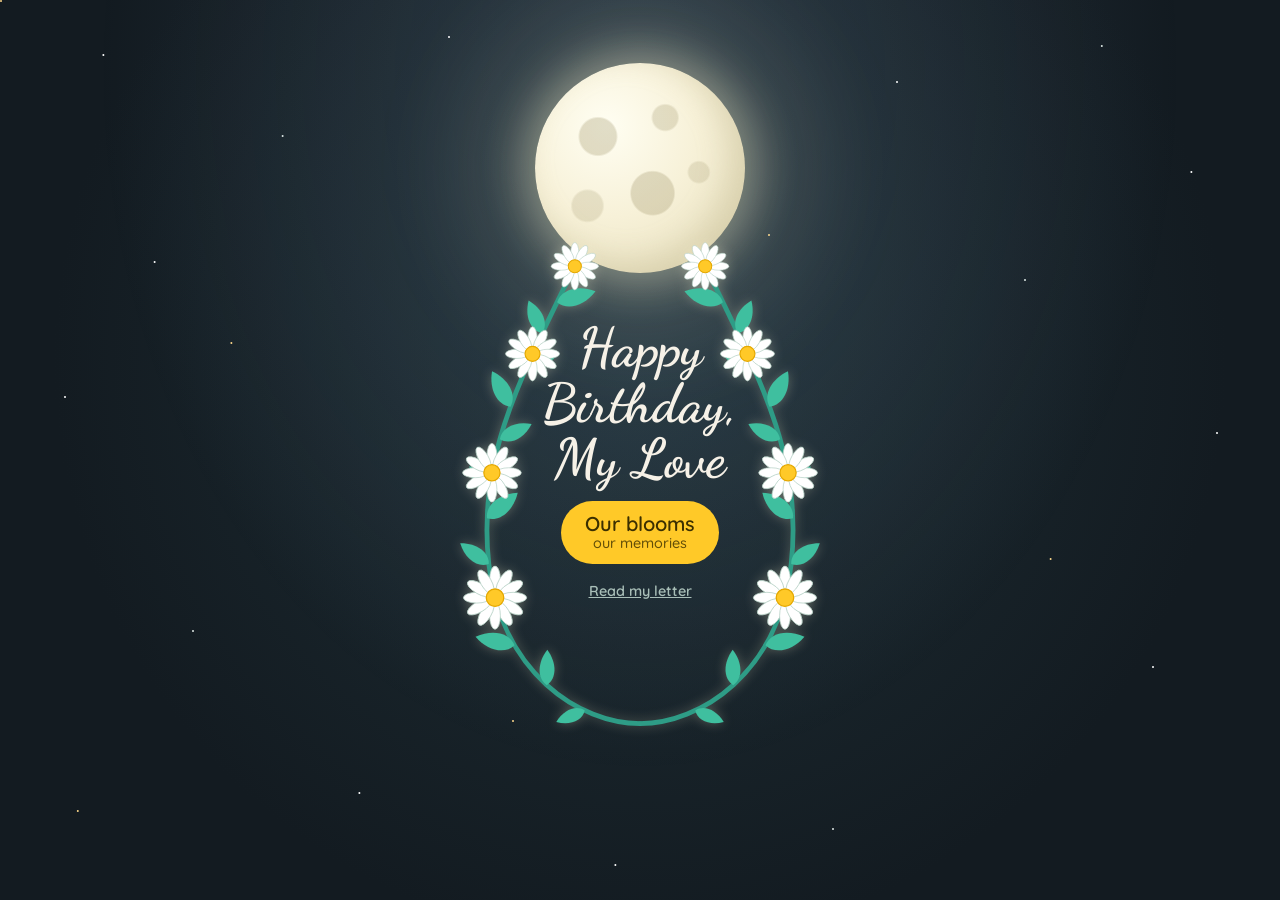
==== index.html @ 22a69042 "Add birthday page project Co-authored-by: Copilot <223556219+Copilot@users.noreply.github.com>" ====
<!DOCTYPE html>
<html lang="en">
<head>
<meta charset="utf-8">
<meta name="viewport" content="width=device-width, initial-scale=1, viewport-fit=cover">
<title>Happy Birthday, My Love</title>
<link rel="preconnect" href="https://fonts.googleapis.com"><link rel="preconnect" href="https://fonts.gstatic.com" crossorigin>
<link href="https://fonts.googleapis.com/css2?family=Dancing+Script:wght@600;700&family=Quicksand:wght@500;600&display=swap" rel="stylesheet">
<link rel="stylesheet" href="styles.css">
</head>
<body>
<div class="stars" aria-hidden="true"></div>
<div class="moon" aria-hidden="true"></div>
<main class="stage">
<div class="wreath">
<svg id="wr" viewBox="0 0 400 500" aria-hidden="true"></svg>
<div class="center">
<h1 class="greet">Happy<br>Birthday,<br>My Love</h1>
<button class="pop" id="open">Our blooms<small>our memories</small></button>
<button class="link" id="lopen">Read my letter</button>
</div>
</div>
</main>

<div id="scene" hidden>
<div id="field" aria-hidden="true"></div>
<div id="hearts" aria-hidden="true"></div>
<button id="back">Back</button>
<button id="export" class="edit-only">Save photos &amp; names</button>
<section class="tree">
<h2>Our blooms ♥</h2>
<p>Every flower holds a little piece of us</p>
<svg viewBox="0 0 400 820" role="group" aria-label="Branch with five memory daisies">
<g fill="none" stroke="var(--stem)" stroke-linecap="round">
<path class="draw" pathLength="1" style="--dt:2.4s" stroke-width="12" d="M200 820 C190 700 215 620 200 520 C185 420 215 330 200 230 C190 150 205 90 200 40"/>
<g stroke-width="7" style="--dt:1.2s">
<path class="draw" pathLength="1" style="--dd:1s;--dt:1.2s" d="M200 690 C250 670 290 650 320 610"/>
<path class="draw" pathLength="1" style="--dd:1.3s;--dt:1.2s" d="M203 560 C150 540 110 520 80 470"/>
<path class="draw" pathLength="1" style="--dd:1.6s;--dt:1.2s" d="M200 420 C250 400 290 380 320 330"/>
<path class="draw" pathLength="1" style="--dd:1.9s;--dt:1.2s" d="M203 290 C150 270 110 250 80 200"/>
<path class="draw" pathLength="1" style="--dd:2.2s;--dt:1.2s" d="M200 150 C240 130 270 110 290 70"/></g></g>
<g fill="var(--teal)"><ellipse cx="260" cy="655" rx="22" ry="9" transform="rotate(-30 260 655)"/><ellipse cx="145" cy="535" rx="22" ry="9" transform="rotate(30 145 535)"/><ellipse cx="260" cy="395" rx="22" ry="9" transform="rotate(-30 260 395)"/><ellipse cx="145" cy="270" rx="22" ry="9" transform="rotate(30 145 270)"/><ellipse cx="235" cy="125" rx="20" ry="8" transform="rotate(-30 235 125)"/><ellipse cx="215" cy="760" rx="22" ry="9" transform="rotate(25 215 760)"/><ellipse cx="185" cy="360" rx="20" ry="8" transform="rotate(-150 185 360)"/></g>
<g fill="#ff8fb1" font-size="24" text-anchor="middle"><text class="hb" x="232" y="745">♥</text><text class="hb" x="165" y="615">♥</text><text class="hb" x="236" y="470">♥</text><text class="hb" x="166" y="345">♥</text><text class="hb" x="238" y="205">♥</text><text class="hb" x="160" y="100">♥</text></g>
<g id="nodes"></g>
</svg>
</section>
</div>

<dialog id="dlg" aria-label="Memory">
<div class="ph" id="ph"></div>
<div class="bar">
<input type="text" id="cap" maxlength="80" placeholder="Name this bloom ♥" aria-label="Bloom name">
<div class="row"><label class="btn edit-only" tabindex="0" id="up">Add our photo<input type="file" id="file" accept="image/*" hidden></label><button class="alt" id="close">Close</button></div>
</div>
</dialog>

<dialog id="letter" aria-label="Love letter">
<div class="sheet">
<p>My love,</p>
<p>Happy birthday! Every day with you feels like a field of daisies in full bloom: bright, gentle, and full of little joys. Thank you for your laughter, your patience, and the way you make ordinary moments feel like magic.</p>
<p>I hope this year brings you everything you wish for, and I hope I get to be there for all of it.</p>
<p>I love you today, tomorrow, and always.</p>
<p class="sign">Forever yours ♥</p>
<div class="row"><button class="alt" id="lclose">Close</button></div>
</div>
</dialog>

<script id="cfg" type="application/json">{"locked":false,"names":["Our first hello","Sweet little day","Us being silly","Our happy place","Forever us"],"photos":{}}</script>
<script src="script.js"></script>
</body>
</html>
---- styles.css ----
:root{--bg:#131b21;--bg2:#1f2f36;--ink:#f6f1e7;--soft:#a9bfb8;--teal:#3fbf9f;--stem:#2e9c86;--gold:#ffc928;--card:#1f2c33;
box-sizing:border-box;padding-top:env(safe-area-inset-top,0px);padding-bottom:env(safe-area-inset-bottom,0px)}
*{box-sizing:border-box}
html{scroll-padding-top:env(safe-area-inset-top,0px)}
body{margin:0;min-height:100vh;background:radial-gradient(circle at 50% 40%,var(--bg2),var(--bg) 70%);color:var(--ink);font-family:Quicksand,system-ui,sans-serif;overflow-x:hidden}
button{font:inherit;font-weight:600;border:0;border-radius:99px;cursor:pointer}
button:focus-visible,.node:focus-visible{outline:3px solid var(--gold);outline-offset:3px}
body::before{content:"";position:fixed;inset:0;z-index:0;pointer-events:none;background:radial-gradient(ellipse at 50% 8%,rgba(160,195,230,.16),transparent 60%)}
.stage{position:relative;z-index:1;min-height:100vh;display:grid;place-items:center;padding:12px}
.wreath{position:relative;container-type:inline-size;width:min(94vw,480px,calc(86vh*.8));aspect-ratio:400/500}
.wreath>svg{position:absolute;inset:0;width:100%;height:100%;overflow:visible;filter:drop-shadow(0 0 6px rgba(255,248,210,.28))}
.center{position:absolute;left:27%;right:27%;top:22%;bottom:18%;display:flex;flex-direction:column;align-items:center;justify-content:center;text-align:center;gap:3cqw}
h1{font-family:'Dancing Script',cursive;font-weight:700;font-size:clamp(1.9rem,12cqw,3.4rem);line-height:1.02;margin:0}
.pop{background:var(--gold);color:#3b2f00;padding:2.4cqw 5cqw;font-size:clamp(.95rem,4.4cqw,1.25rem);line-height:1.15}
.pop small{display:block;font-weight:500;font-size:.72em;opacity:.8}
.link{background:none;color:var(--soft);text-decoration:underline;padding:4px 8px;font-size:.9rem}
.stem{stroke:var(--stem);stroke-width:4;stroke-linecap:round;fill:none}
.leaf{fill:var(--teal)}
.moon{position:fixed;z-index:0;pointer-events:none;top:calc(env(safe-area-inset-top,0px) + 7vh);left:50%;width:min(48vw,210px);aspect-ratio:1;border-radius:50%;transform:translateX(-50%);background:radial-gradient(circle at 34% 30%,#fffef2 0,#f7f1d8 45%,#e4dcb8 100%);box-shadow:0 0 40px 12px rgba(255,248,210,.35),0 0 120px 50px rgba(255,248,210,.16),inset -14px -10px 30px rgba(190,180,140,.4)}
.moon::before{content:"";position:absolute;inset:0;border-radius:50%;background:radial-gradient(circle at 30% 35%,rgba(170,160,120,.35) 0 9%,transparent 10%),radial-gradient(circle at 62% 26%,rgba(170,160,120,.3) 0 6%,transparent 7%),radial-gradient(circle at 56% 62%,rgba(170,160,120,.35) 0 12%,transparent 13%),radial-gradient(circle at 25% 68%,rgba(170,160,120,.25) 0 7%,transparent 8%),radial-gradient(circle at 78% 52%,rgba(170,160,120,.25) 0 5%,transparent 6%)}
.stars{position:fixed;z-index:0;left:0;top:0;width:2px;height:2px;border-radius:50%;pointer-events:none;box-shadow:8vw 6vh #fff,22vw 15vh #dfe9e6,35vw 4vh #fff,70vw 9vh #fff,86vw 5vh #dfe9e6,93vw 19vh #fff,12vw 29vh #fff,80vw 31vh #dfe9e6,5vw 44vh #fff,95vw 48vh #fff,15vw 70vh #dfe9e6,90vw 74vh #fff,28vw 88vh #fff,65vw 92vh #dfe9e6,48vw 96vh #fff}
.stars::after{content:"";position:absolute;left:0;top:0;width:2px;height:2px;border-radius:50%;background:#ffd98a;box-shadow:18vw 38vh #ffd98a,60vw 26vh #ffd98a,82vw 62vh #ffd98a,40vw 80vh #ffd98a,6vw 90vh #ffd98a}
@media (prefers-reduced-motion:no-preference){.sp{transform-origin:0 0;animation:spin2 var(--sp,18s) linear infinite}.stars{animation:twinkle 4s ease-in-out infinite alternate}.stars::after{animation:twinkle 2.6s ease-in-out infinite alternate-reverse}.moon{animation:glow 5s ease-in-out infinite alternate}}
@keyframes spin2{to{transform:rotate(360deg)}}
@keyframes twinkle{from{opacity:.35}to{opacity:1}}
@keyframes glow{to{box-shadow:0 0 56px 18px rgba(255,248,210,.45),0 0 150px 70px rgba(255,248,210,.22),inset -14px -10px 30px rgba(190,180,140,.4)}}
@media (prefers-reduced-motion:no-preference){
.draw{stroke-dasharray:1;stroke-dashoffset:1;animation:draw var(--dt,3.4s) cubic-bezier(.4,.1,.3,1) var(--dd,0s) forwards}
.grow{transform-origin:0 0;animation:grow 1.1s cubic-bezier(.3,1.5,.5,1) var(--d,0s) both}
.greet{animation:fade 1.6s ease 2.4s both}
.pop{animation:grow .9s cubic-bezier(.2,1.6,.4,1) 3.8s both}
.link{animation:fade 1s ease 4.4s both}
.node{transform-box:fill-box;transform-origin:center;animation:grow .9s cubic-bezier(.3,1.5,.5,1) var(--dd) both}
#scene{animation:reveal .5s ease-out}
#field svg{animation:spin var(--t) linear infinite}
}
@keyframes draw{to{stroke-dashoffset:0}}
@keyframes grow{from{transform:scale(0)}to{transform:scale(1)}}
@keyframes fade{from{opacity:0;transform:translateY(10px)}}
@keyframes reveal{from{opacity:0;transform:scale(.97)}}
@keyframes spin{to{transform:rotate(calc(var(--r) + 360deg))}}
#scene{position:fixed;inset:0;z-index:5;overflow-y:auto;background:radial-gradient(circle at 50% 0%,#4d2842,#261b2e 55%,#171b24)}
#scene[hidden]{display:none}
body.in-scene .stage,body.in-scene .stars,body.in-scene .moon{display:none}
#field{position:fixed;inset:0;pointer-events:none;opacity:.28}
#hearts{position:fixed;inset:0;pointer-events:none;overflow:hidden}
#hearts i{position:absolute;bottom:-40px;left:var(--x);font-style:normal;font-size:var(--s);color:#ff8fb1;opacity:0}
.hb{transform-box:fill-box;transform-origin:center}
@media (prefers-reduced-motion:no-preference){#hearts i{animation:rise var(--t) linear infinite;animation-delay:var(--dl)}}
@keyframes rise{0%{opacity:0;transform:translate(0,0)}12%{opacity:.85}100%{opacity:0;transform:translate(var(--d),-110vh)}}
#field svg{position:absolute;overflow:visible;width:var(--s);height:var(--s);left:calc(var(--x) - var(--s)/2);top:calc(var(--y) - var(--s)/2);transform:rotate(var(--r));will-change:transform}
#back{position:fixed;z-index:6;left:12px;top:calc(env(safe-area-inset-top,0px) + 12px);background:var(--card);color:var(--ink);padding:9px 16px}
#export{position:fixed;z-index:6;right:12px;top:calc(env(safe-area-inset-top,0px) + 12px);background:var(--gold);color:#3b2f00;padding:9px 16px}
html.locked .edit-only{display:none!important}
.tree{position:relative;max-width:460px;margin:0 auto;padding:64px 12px 60px;text-align:center}
.tree h2{font-family:'Dancing Script',cursive;font-size:2.4rem;margin:0}
.tree p{color:var(--soft);margin:0 0 6px}
.tree svg{width:100%;height:auto;display:block;overflow:visible}
.node{cursor:pointer}
.node .fl{transform-box:fill-box;transform-origin:center;transition:transform .25s}
.node:hover .fl,.node:focus-visible .fl{transform:scale(1.18) rotate(18deg)}
.node text{font-size:15px;font-weight:600;fill:var(--ink);paint-order:stroke;stroke:var(--bg);stroke-width:5px}
dialog{border:0;border-radius:22px;padding:0;background:var(--card);color:var(--ink);width:min(92vw,420px);box-shadow:0 20px 60px #000a}
dialog::backdrop{background:#050a0dcc}
.ph{aspect-ratio:4/5;width:100%;background:repeating-linear-gradient(45deg,var(--bg),var(--bg) 12px,var(--bg2) 12px,var(--bg2) 24px);display:grid;place-items:center;overflow:hidden;border-radius:22px 22px 0 0}
.ph img{width:100%;height:100%;object-fit:cover;display:block}
.ph span{color:var(--soft);padding:20px;text-align:center}
.bar{padding:14px 16px 16px;display:flex;flex-direction:column;gap:10px}
.bar input{font:inherit;font-size:1.05rem;padding:10px 12px;border-radius:12px;border:2px solid var(--bg2);background:var(--bg);color:var(--ink);width:100%}
.row{display:flex;gap:8px}
.btn,.row button{flex:1;text-align:center;padding:10px 18px;background:var(--gold);color:#3b2f00;cursor:pointer;border-radius:99px;font-weight:600}
.row .alt{background:var(--bg2);color:var(--ink)}
.sheet{padding:28px 26px 20px;font-family:'Dancing Script',cursive;font-size:1.45rem;line-height:1.45}
.sheet p{margin:0 0 .7em}
.sheet .sign{text-align:right;font-size:1.6rem}
.sheet .row{margin-top:14px;font-family:Quicksand,sans-serif}
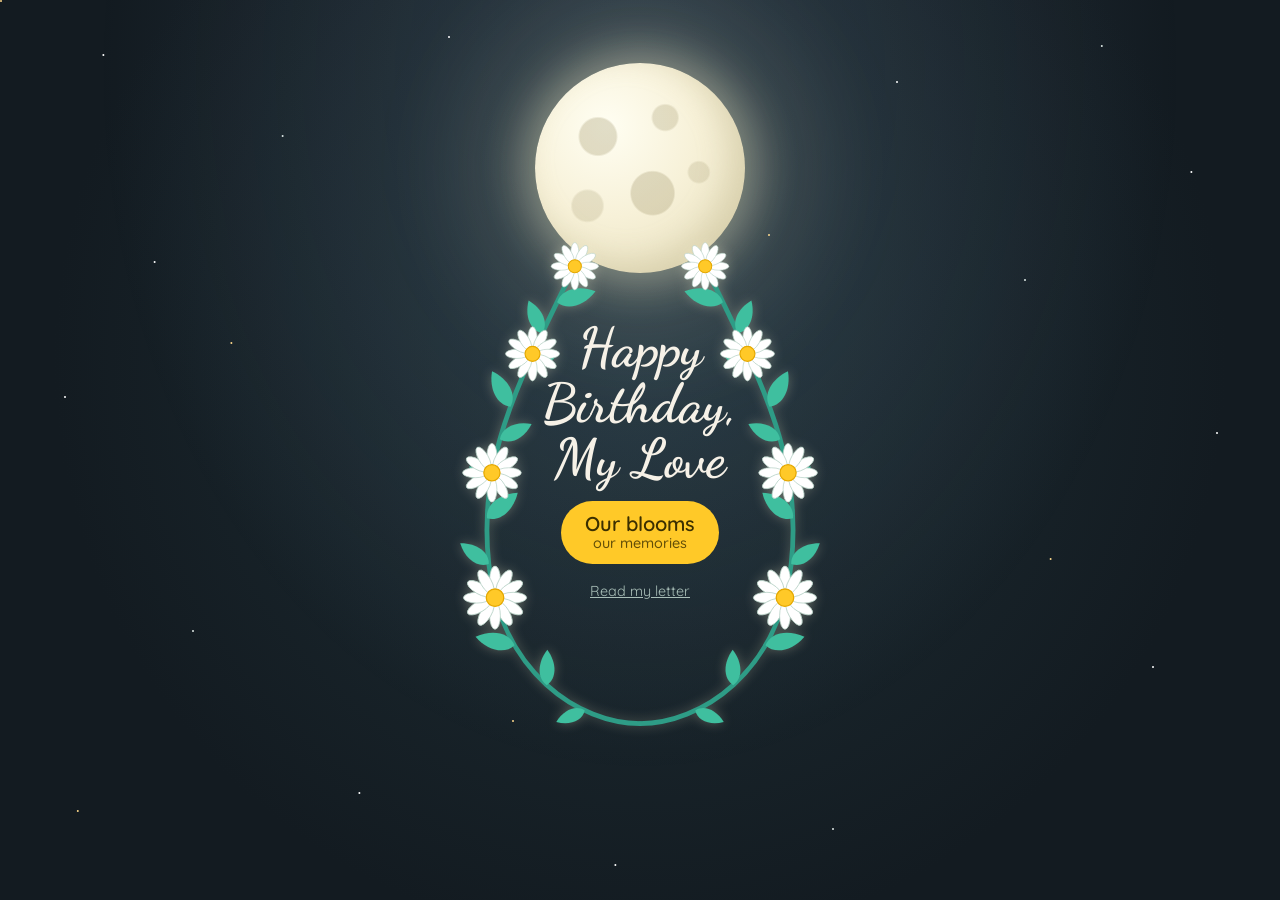
==== commit aec0d4db: "Add interactive letter pages with envelope animations and birthday video - Create separate letter.ht" ====
--- a/index.html
+++ b/index.html
@@ -17,7 +17,7 @@
 <div class="center">
 <h1 class="greet">Happy<br>Birthday,<br>My Love</h1>
 <button class="pop" id="open">Our blooms<small>our memories</small></button>
-<button class="link" id="lopen">Read my letter</button>
+<a class="link" id="lopen" href="letter.html">Read my letter</a>
 </div>
 </div>
 </main>
@@ -26,7 +26,6 @@
 <div id="field" aria-hidden="true"></div>
 <div id="hearts" aria-hidden="true"></div>
 <button id="back">Back</button>
-<button id="export" class="edit-only">Save photos &amp; names</button>
 <section class="tree">
 <h2>Our blooms ♥</h2>
 <p>Every flower holds a little piece of us</p>
@@ -49,23 +48,11 @@
 <dialog id="dlg" aria-label="Memory">
 <div class="ph" id="ph"></div>
 <div class="bar">
-<input type="text" id="cap" maxlength="80" placeholder="Name this bloom ♥" aria-label="Bloom name">
-<div class="row"><label class="btn edit-only" tabindex="0" id="up">Add our photo<input type="file" id="file" accept="image/*" hidden></label><button class="alt" id="close">Close</button></div>
+<div class="row"><button class="alt" id="close">Close</button></div>
 </div>
 </dialog>
 
-<dialog id="letter" aria-label="Love letter">
-<div class="sheet">
-<p>My love,</p>
-<p>Happy birthday! Every day with you feels like a field of daisies in full bloom: bright, gentle, and full of little joys. Thank you for your laughter, your patience, and the way you make ordinary moments feel like magic.</p>
-<p>I hope this year brings you everything you wish for, and I hope I get to be there for all of it.</p>
-<p>I love you today, tomorrow, and always.</p>
-<p class="sign">Forever yours ♥</p>
-<div class="row"><button class="alt" id="lclose">Close</button></div>
-</div>
-</dialog>
-
-<script id="cfg" type="application/json">{"locked":false,"names":["Our first hello","Sweet little day","Us being silly","Our happy place","Forever us"],"photos":{}}</script>
+<script id="cfg" type="application/json">{"locked":false,"names":["Our Bloom","Sweet Us","Us being silly","Our happy place","Forever us"],"photos":{"0":"photos/our-bloom.jpg","1":"photos/sweet-us.jpg","2":"photos/us-being-silly.jpg","3":"photos/our-happy-place.jpg","4":"photos/forever-us.jpg"}}</script>
 <script src="script.js"></script>
 </body>
 </html>
--- a/styles.css
+++ b/styles.css
@@ -50,8 +50,6 @@
 @keyframes rise{0%{opacity:0;transform:translate(0,0)}12%{opacity:.85}100%{opacity:0;transform:translate(var(--d),-110vh)}}
 #field svg{position:absolute;overflow:visible;width:var(--s);height:var(--s);left:calc(var(--x) - var(--s)/2);top:calc(var(--y) - var(--s)/2);transform:rotate(var(--r));will-change:transform}
 #back{position:fixed;z-index:6;left:12px;top:calc(env(safe-area-inset-top,0px) + 12px);background:var(--card);color:var(--ink);padding:9px 16px}
-#export{position:fixed;z-index:6;right:12px;top:calc(env(safe-area-inset-top,0px) + 12px);background:var(--gold);color:#3b2f00;padding:9px 16px}
-html.locked .edit-only{display:none!important}
 .tree{position:relative;max-width:460px;margin:0 auto;padding:64px 12px 60px;text-align:center}
 .tree h2{font-family:'Dancing Script',cursive;font-size:2.4rem;margin:0}
 .tree p{color:var(--soft);margin:0 0 6px}
